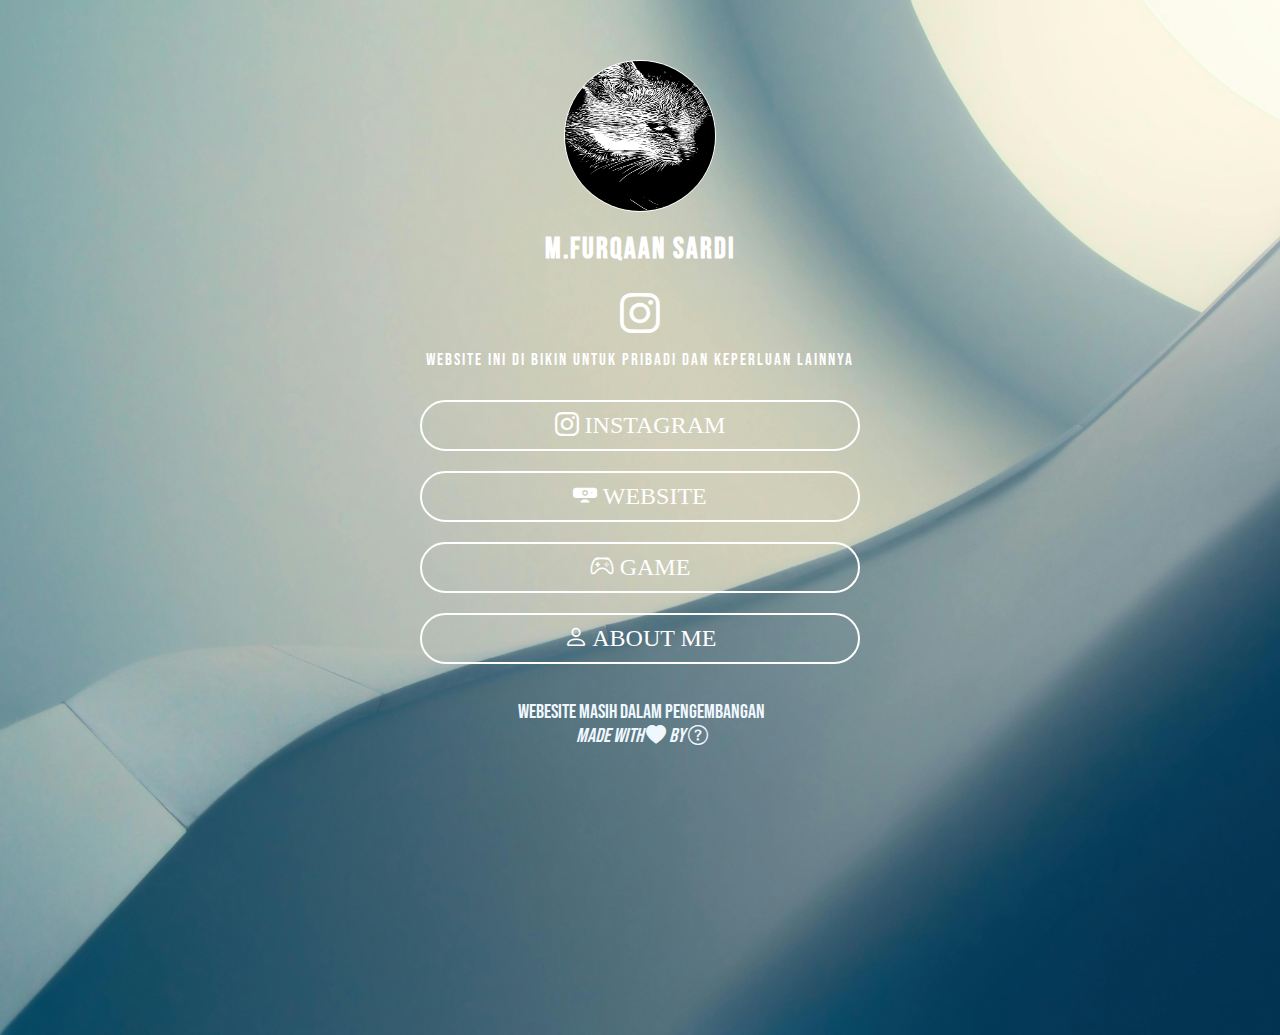
==== index.html @ 5887a8dd "Add files via upload" ====
<!DOCTYPE html>
<html lang="en">
<head>
    <meta charset="UTF-8">
    <meta name="viewport" content="width=device-width, initial-scale=1.0">
    <title>Womer Linktree</title>
    <link rel="stylesheet" href="style.css">

    <link rel="preconnect" href="https://fonts.googleapis.com">
    <link rel="preconnect" href="https://fonts.gstatic.com" crossorigin>
    <link href="https://fonts.googleapis.com/css2?family=Bebas+Neue&display=swap" rel="stylesheet">

    <link
    rel="stylesheet"
    href="https://cdnjs.cloudflare.com/ajax/libs/animate.css/4.1.1/animate.min.css"/>

    <!-- Boostrap -->
   
    <!-- lnk icons -->
    <link rel="stylesheet" href="https://cdn.jsdelivr.net/npm/bootstrap-icons@1.11.1/font/bootstrap-icons.css" />
</head>
<body>
   
    <div class="container">

            <!-- Profile picture -->
            <div class="profile">
                <img src="img/profile.jpeg" alt="picture">
                <h4>M.Furqaan Sardi</h4>
                <a href="https://www.instagram.com/fur23__/" target="_blank"><i class="bi bi-instagram"></i></a>
            </div>

            <div class="nama">
                 
                <p>Website ini di bikin untuk pribadi dan keperluan lainnya </p>
            </div>

        <!-- link tree buton -->
        <div class="link">
            <a href="https://www.instagram.com/fur23__/"" target="blank"><i class="bi bi-instagram"></i> Instagram</a>
            <a href="web pernikahan/index.html"  target="blank"><i class="bi bi-webcam-fill"></i> Website</a>
            <a href="Ringkasan.html" target="blank"><i class="bi bi-controller"></i> game</a>
            <a href="kosong.html"  target="blank"><i class="bi bi-person"></i> About Me</a>
        </div>

        <!-- footer -->
        <div class="footer">
            <p>Webesite masih dalam pengembangan</p>
            <i>Made with <i class="bi bi-heart-fill " color="red"></i> By  <abbr title="Programmer"><i class="bi bi-question-circle"></i></abbr></i>
        </div>
    </div>
</body>
</html>
---- style.css ----
* {
    margin: 0;
    padding: 0;
}

html {
    font-family: "Bebas Neue", sans-serif;
    background-image: url(img/background.jpg);
    background-size: cover;
}

.container {
    max-width: 500px;
    margin: 0 auto;
    
    height: 115vh;
    background-position: center;
    background-size:contain    ;
    background-attachment: fixed;
}


.profile {
    display: flex;
    flex-direction: column;
    align-items: center;
    justify-content: center;
    padding-top: 60px;
    

}

.profile > img {
    width: 150px;
    height: 150px;
    border: 1px solid #fff;
    border-radius: 100%;
}

.profile > h4 {
    font-size: 1.8em;
    font-weight: 900;
    letter-spacing: 2px;
    color: #fff;
    text-transform: capitalize;
    text-align: center;
    padding-top: 20px;
}

.profile > a {
    padding-top: 25px;
    color: white;
    font-size: 40px;
}

.nama > p {
    font-size: 17px;
    letter-spacing: 2px;
    color: white;
    text-transform:none;
    text-align: center;
    padding-top: 10px;
}
.link {
    display: flex;
    justify-content: center;
    flex-direction: column;
    padding: 20px;
}

.link > a {
    text-decoration: none;
    color:#ffffff;
    font-size: 24px;
    text-align: center;
    border: 2px solid #ffffff;
    border-radius: 40px;
    text-shadow: black 2px;
    background-color: transparent;
    margin: 10px;
    padding: 10px;
    text-transform: uppercase;
    font-weight: 500;
    font-family:Cambria, Cochin, Georgia, Times, 'Times New Roman', serif
}

.link > a:hover {
    background-color: rgb(230, 229, 229);
    transition: 0.5s;
    color: rgb(0, 0, 0);
}
.footer {
    text-align: center;
}

.footer > i,p {
    color: aliceblue;
    font-size: 20px;
}

.link > a > i{
    background-color:rgb(#FEDA75, #FA7E1E, #D62976, #962FBF, #4F5BD5); ;
    
}

.footer  {
    padding-left: 3px;
    margin: 6px;
    color: red;
}



@media (max-width: 576px) {
    html {
        background-size: cover;
        
    }
    .link >a {
        font-size: medium;
    }
    .profile > h4 {
        font-size: medium;
        padding-top: 10px;
    }
    .profile > img {
        width: 120px;
        height: 120px;
    }
    .nama >p {
        font-size: medium;
        padding-top: 10px;
    }
    /* .footer  */
}
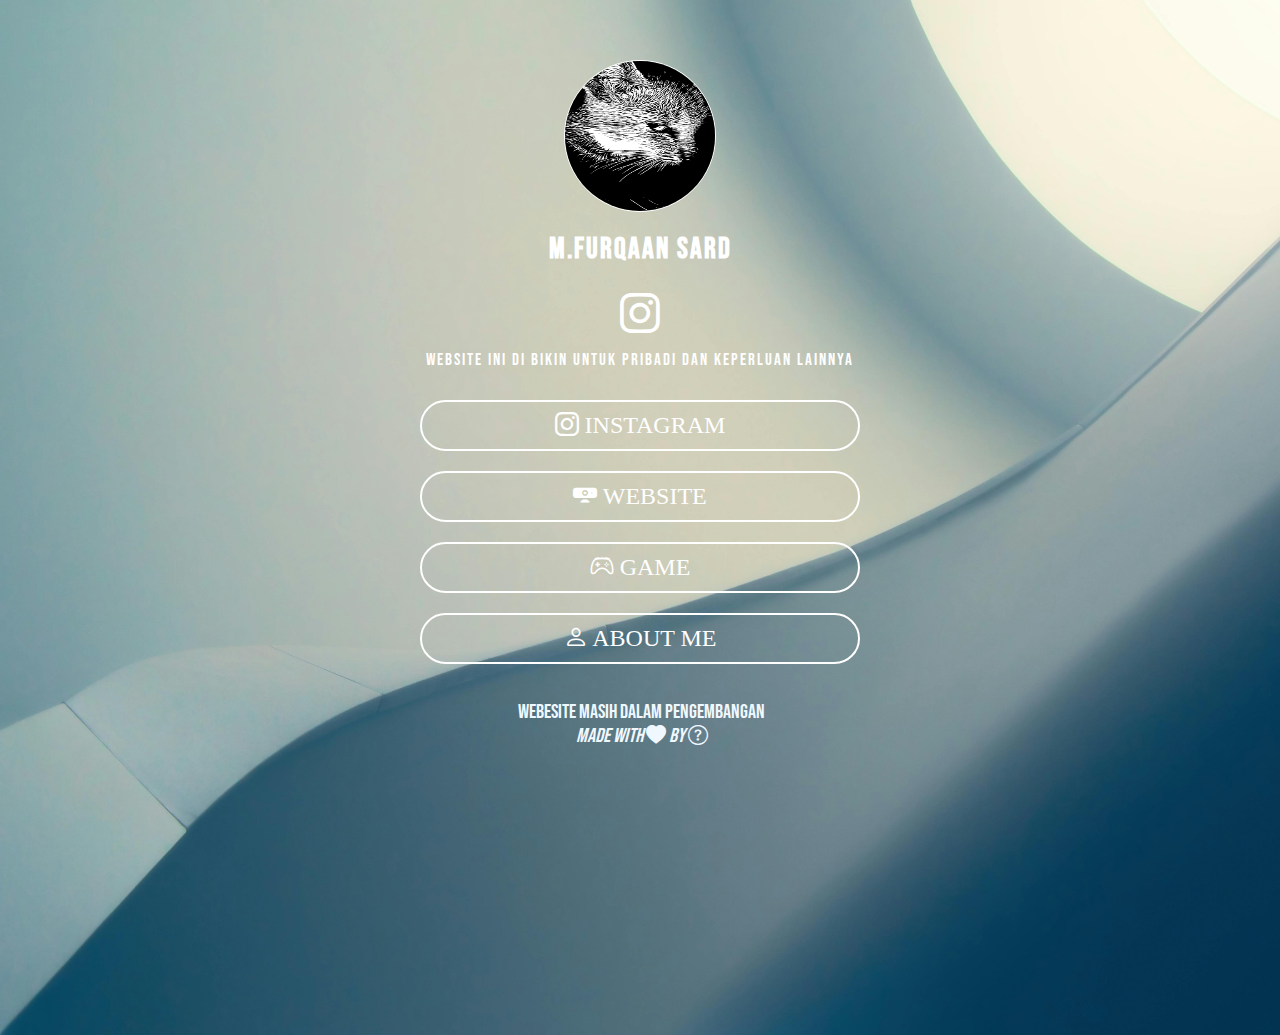
==== commit 581f8549: "Update index.html" ====
--- a/index.html
+++ b/index.html
@@ -26,7 +26,7 @@
             <!-- Profile picture -->
             <div class="profile">
                 <img src="img/profile.jpeg" alt="picture">
-                <h4>M.Furqaan Sardi</h4>
+                <h4>M.Furqaan Sard</h4>
                 <a href="https://www.instagram.com/fur23__/" target="_blank"><i class="bi bi-instagram"></i></a>
             </div>
 
@@ -50,4 +50,4 @@
         </div>
     </div>
 </body>
-</html>+</html>
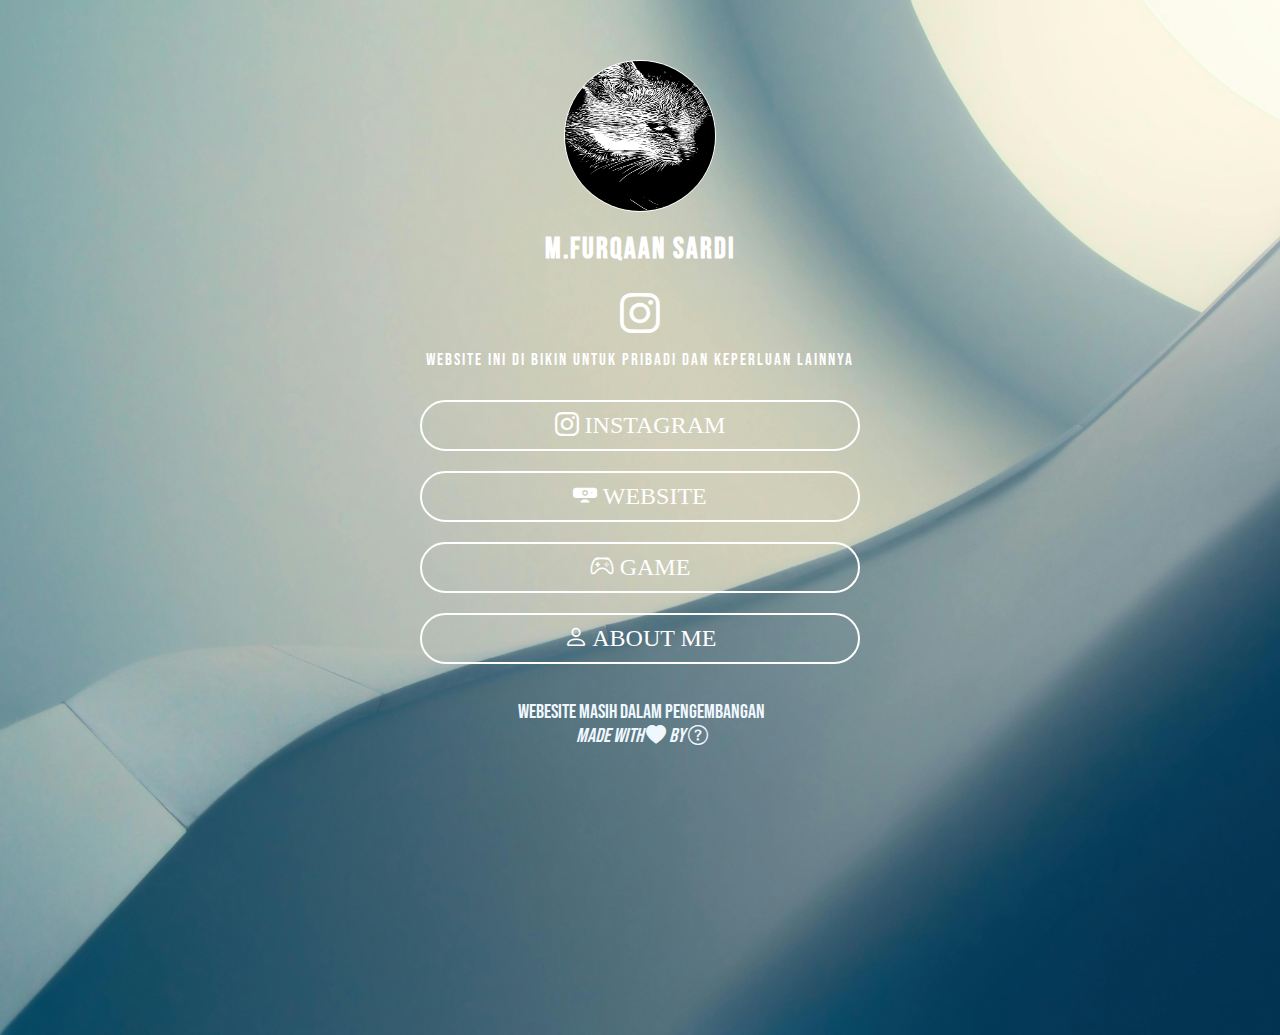
==== commit fa35fae4: "Update index.html" ====
--- a/index.html
+++ b/index.html
@@ -26,7 +26,7 @@
             <!-- Profile picture -->
             <div class="profile">
                 <img src="img/profile.jpeg" alt="picture">
-                <h4>M.Furqaan Sard</h4>
+                <h4>M.Furqaan Sardi</h4>
                 <a href="https://www.instagram.com/fur23__/" target="_blank"><i class="bi bi-instagram"></i></a>
             </div>
 
